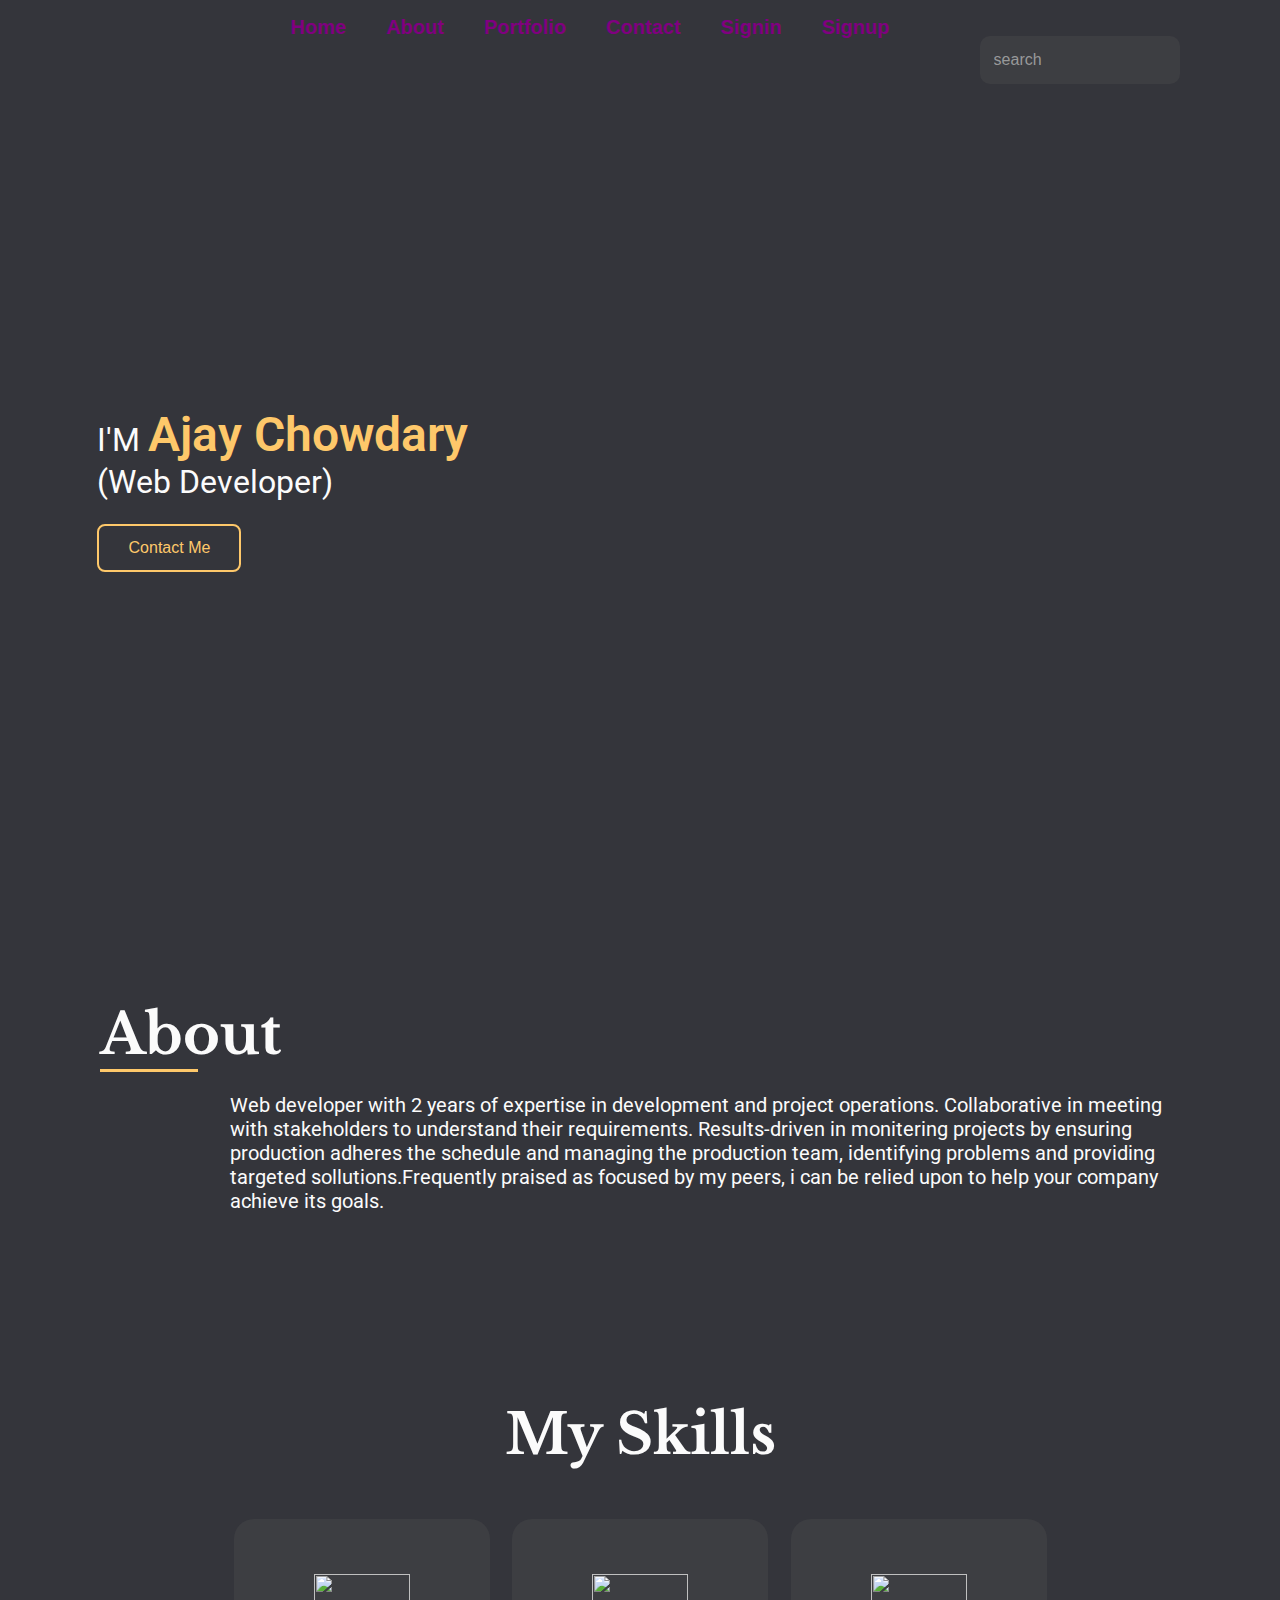
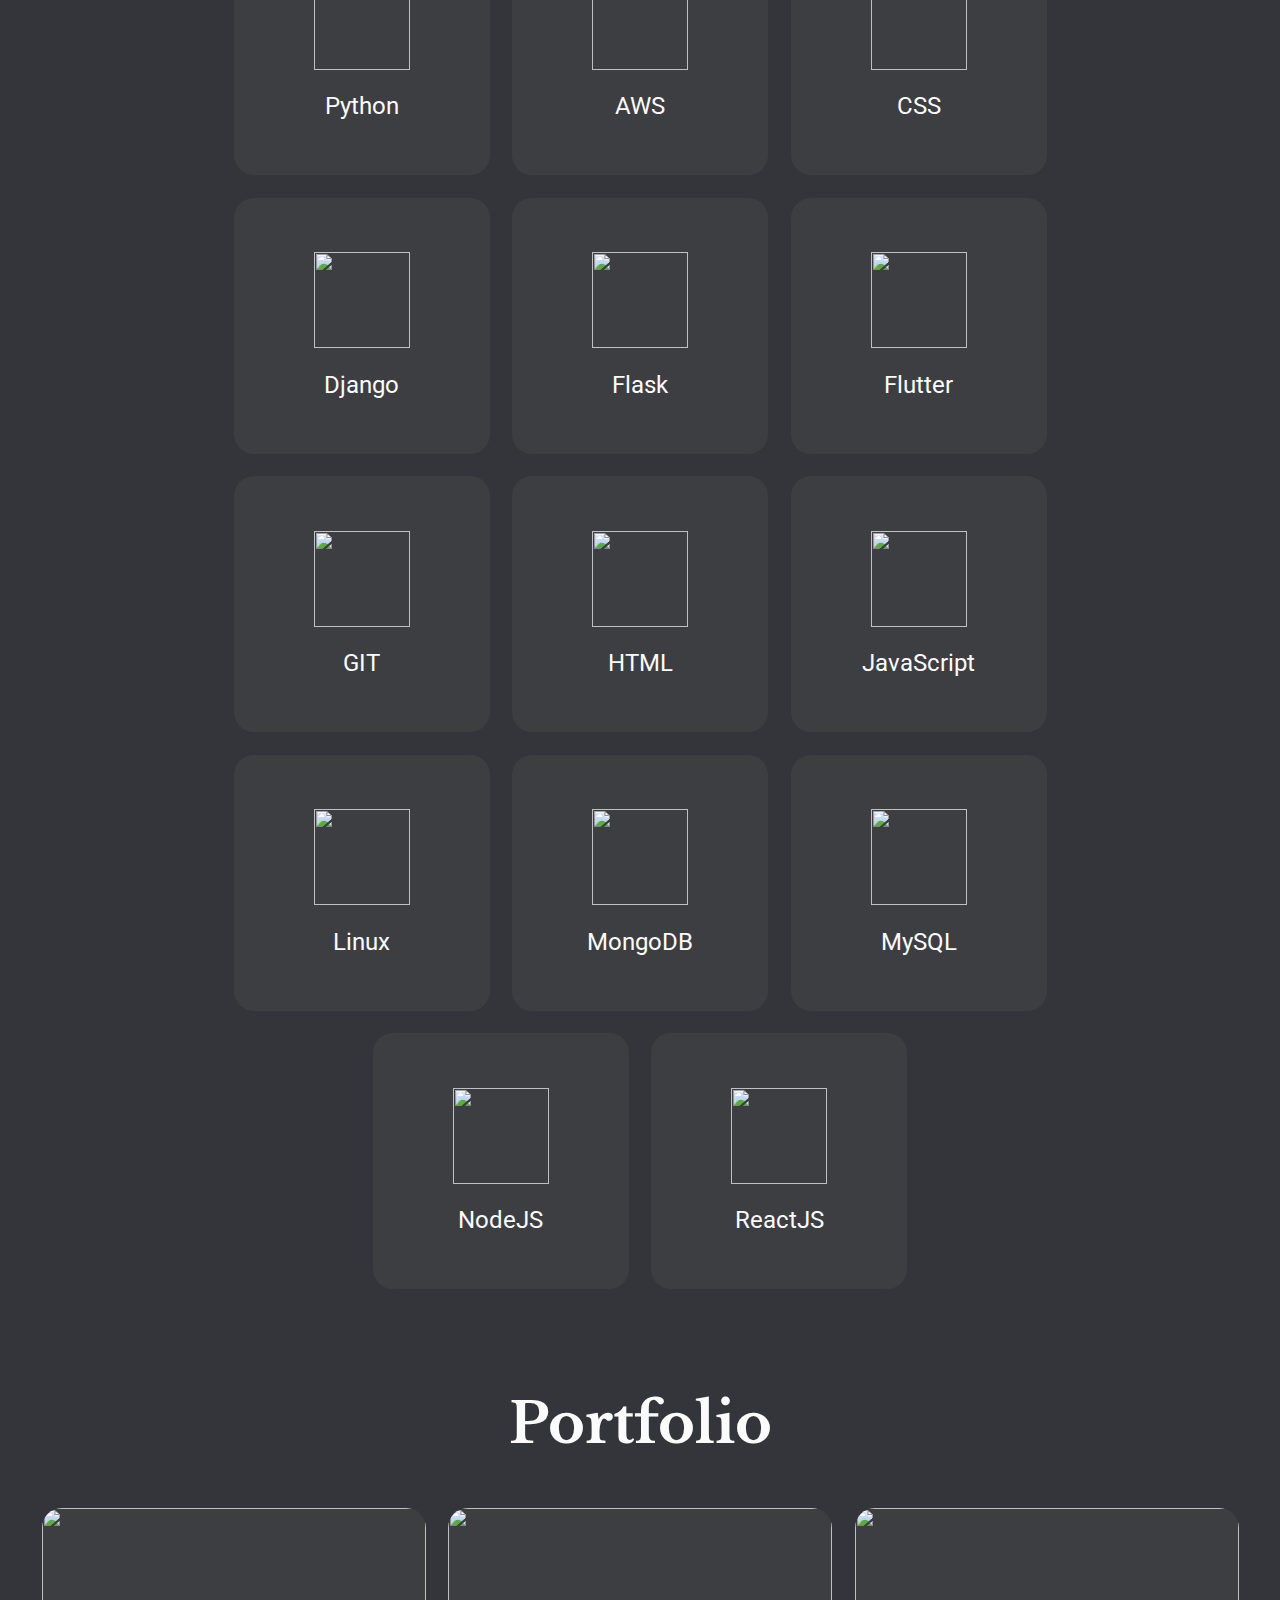
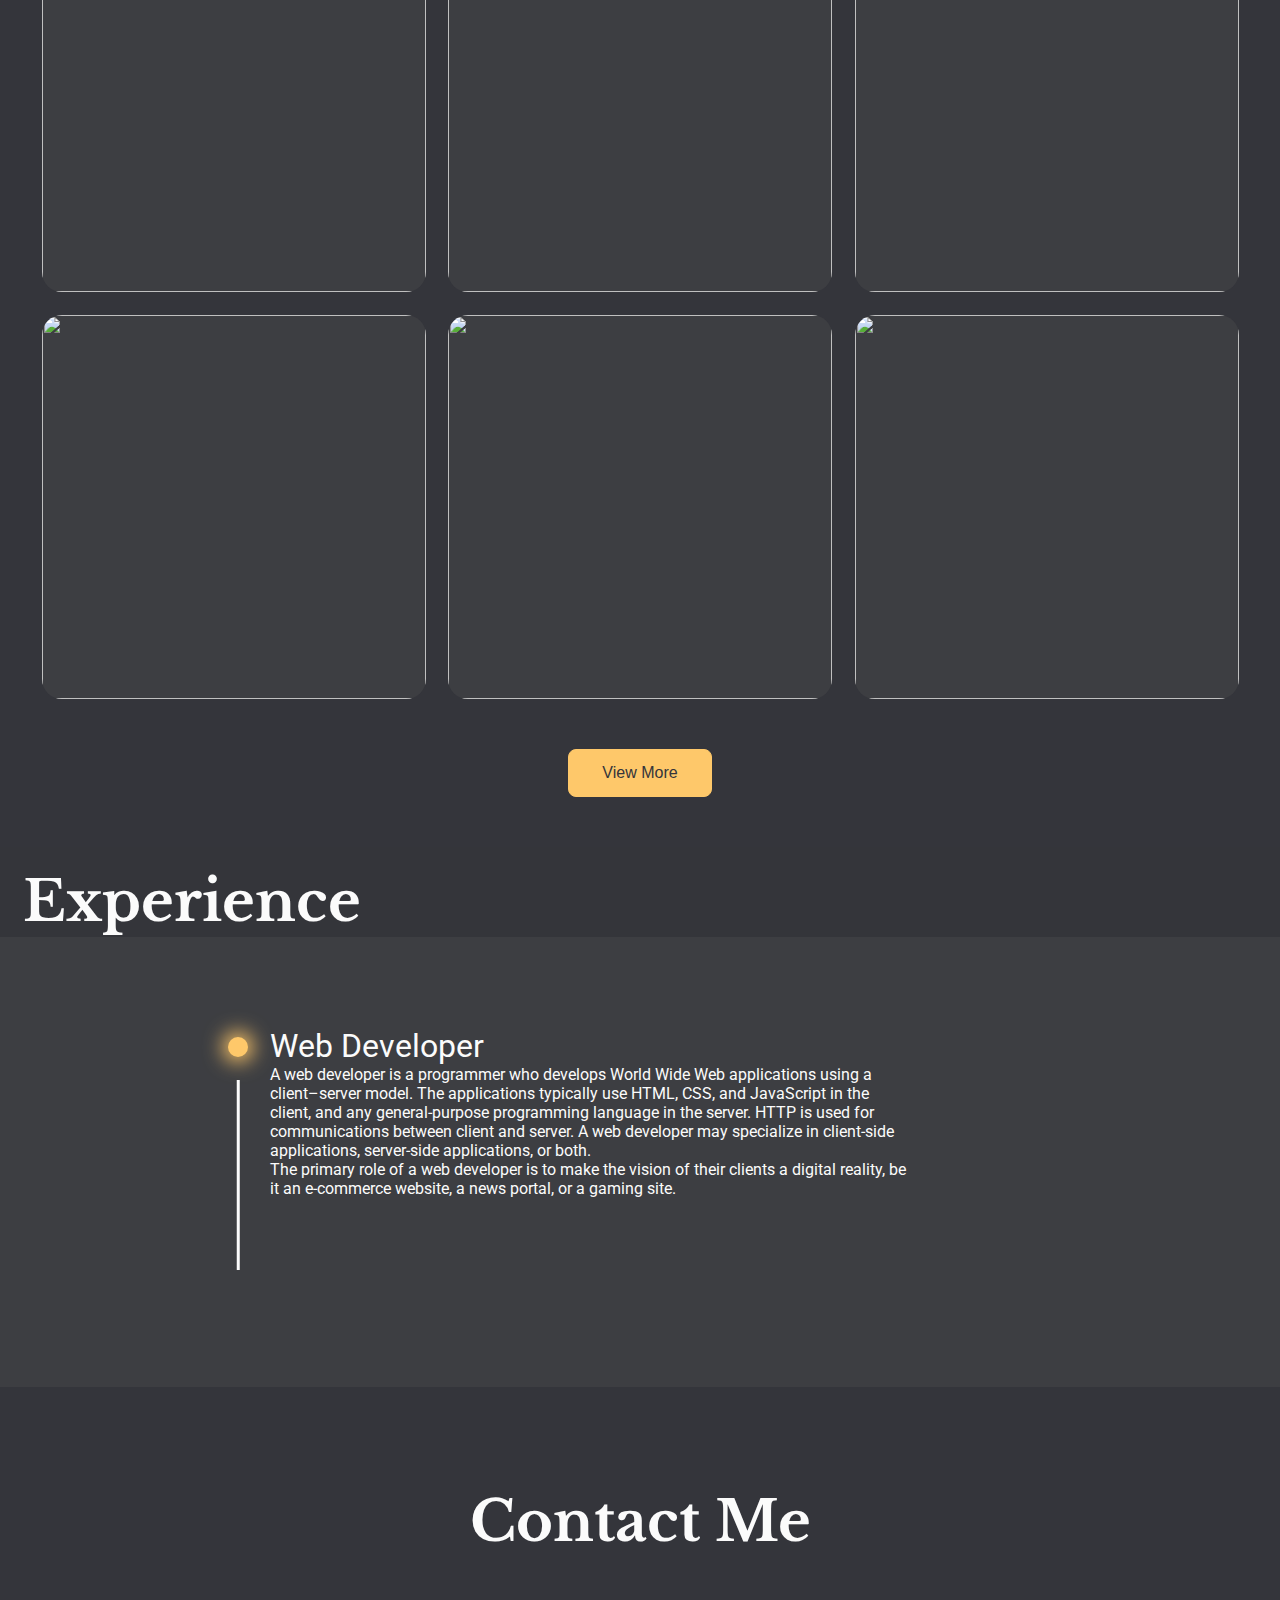
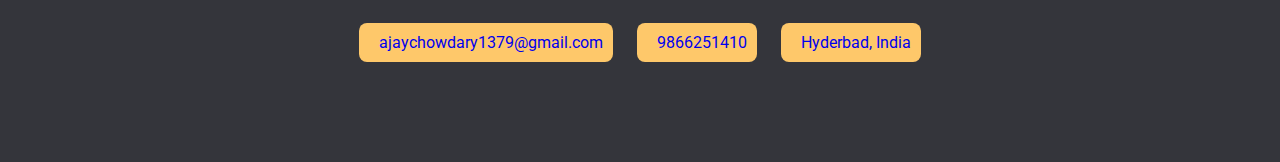
==== index.html @ 3f9e797d "Add files via upload" ====
<!DOCTYPE html>
<html lang="en">

<head>
    <meta charset="UTF-8">
    <meta name="viewport" content="width=device-width, initial-scale=1.0">
    <title>Portfolio Website</title>
    <link rel="stylesheet" href="style.css">
    <link href="https://cdn.jsdelivr.net/npm/remixicon@3.5.0/fonts/remixicon.css" rel="stylesheet">
</head>

<body>
    <header>
        <nav>
            <img src="#" alt="">
            <ul>
                <li><a href="index.html" style="color: purple;">Home</a></li>
                <li><a href="#about-loc" style="color: purple;">About</a></li>
                <li><a href="#portfolio-loc" style="color: purple;">Portfolio</a></li>
                 <li><a href="#contact-loc" style="color: purple;">Contact</a></li>
                <li><a href="login form.html" style="color: purple;" target="_blank">Signin</a></li>
                <li><a href="signup form.html" style="color: purple;" target="_blank">Signup</a></li>
            </ul>
            <div class="search">
                <input type="text" placeholder="search">
                <i class="ri-search-line"></i>
            </div>
        </nav>
        <div class="landing">
            <div class="intro">
                <h3>I'M <Span>Ajay Chowdary</Span><br>(Web Developer)</h3>
                <a href="#contact-loc">
                    <button>Contact Me</button>
                </a>
                  
                <!--<button>Contact Me</button>-->
            </div>
            <div class="socials">
               <!-- <div class="line"></div>-->
                <a style="text-decoration: none;" href="https://www.facebook.com" target="_blank"><i class="ri-facebook-circle-fill"></i></a>
                <a style="text-decoration: none;" href="https://www.youtube.com/@ajaymorampudi" target="_blank"><i class="ri-youtube-fill"></i></a>
                <a style="text-decoration: none;" href="https://github.com/ajay5310" target="_blank"><i class="ri-github-fill"></i></a>
                <a style="text-decoration: none;" href="https://wa.me/9866251410" target="_blank"><i class="ri-whatsapp-line"></i></a>
            </div>
        </div>
    </header>
    <section class="about" id="about-loc">
        <h1>About</h1>
        <div class="description">
            <div class="line"></div>
              <p><br>Web developer with 2 years of expertise in development and project operations.
                Collaborative in meeting with stakeholders to understand their requirements.
                Results-driven in monitering projects by ensuring production adheres the schedule and managing the production team,
                identifying problems and providing targeted sollutions.Frequently praised as focused by my peers,
                i can be relied upon to help your company achieve its goals.
            </p>
        </div>
    </section>
    <section class="skills">
        <h1>My Skills</h1>
        <div class="cards">
            <div class="skill-card">
                <img src="asset/python.svg" alt="">
                <h2>Python</h2>
            </div>
            <div class="skill-card">
                <img src="asset/amazon-web-services.svg" alt="">
                <h2>AWS</h2>
            </div>
            <div class="skill-card">
                <img src="asset/css.svg" alt="">
                <h2>CSS</h2>
            </div>
            <div class="skill-card">
                <img src="asset/django.svg" alt="">
                <h2>Django</h2>
            </div>
            <div class="skill-card">
                <img src="asset/flask.svg" alt="">
                <h2>Flask</h2>
            </div>
            <div class="skill-card">
                <img src="asset/flutter.svg" alt="">
                <h2>Flutter</h2>
            </div>
            <div class="skill-card">
                <img src="asset/git.svg" alt="">
                <h2>GIT</h2>
            </div>
            <div class="skill-card">
                <img src="asset/html.svg" alt="">
                <h2>HTML</h2>
            </div>
            <div class="skill-card">
                <img src="asset/js.svg" alt="">
                <h2>JavaScript</h2>
            </div>
            <div class="skill-card">
                <img src="asset/linux-96.png" alt="">
                <h2>Linux</h2>
            </div>
            <div class="skill-card">
                <img src="asset/mongodb.svg" alt="">
                <h2>MongoDB</h2>
            </div>
            <div class="skill-card">
                <img src="asset/mysql.svg" alt="">
                <h2>MySQL</h2>
            </div>
            <div class="skill-card">
                <img src="asset/nodejs.svg" alt="">
                <h2>NodeJS</h2>
            </div>
            <div class="skill-card">
                <img src="asset/react.svg" alt="">
                <h2>ReactJS</h2>
            </div>
        </div>
    </section>
    <section class="portfolio" id="portfolio-loc">
        <h1>Portfolio</h1>
        <div class="portfolio-cards">
            <div class="portfolio-card">
                <img src="asset/images/aperture-vintage-HF1IO60tQdc-unsplash.jpg" alt="">
                <div class="overlay">
                    <h3>Amazon Scrapper</h3>
                   <!-- <p>Lorem ipsum dolor sit amet consectetur adipisicing elit. Officia, laudantium!</p>-->
                    <button>See More -></button>
                </div>
            </div>
            <div class="portfolio-card">
                <img src="asset/images/martin-martz-3_x1FRGAEwY-unsplash.jpg" alt="">
                <div class="overlay">
                    <h3>Facebook Scrapper</h3>
                    <!--<p>Lorem ipsum dolor sit amet consectetur adipisicing elit. Officia, laudantium!</p>-->
                    <button>See More -></button>
                </div>
            </div>
            <div class="portfolio-card">
                <img src="asset/images/vimal-s-bVplevb7Bhk-unsplash.jpg" alt="">
                <div class="overlay">
                    <h3>Google Scrapper</h3>
                   <!-- <p>Lorem ipsum dolor sit amet consectetur adipisicing elit. Officia, laudantium!</p>-->
                    <button>See More -></button>
                </div>
            </div>
            <div class="portfolio-card">
                <img src="asset/images/warren-umoh-K7M7dQO-HrA-unsplash.jpg" alt="">
                <div class="overlay">
                    <h3>Twitter Scrapper</h3>
                    <!--<p>Lorem ipsum dolor sit amet consectetur adipisicing elit. Officia, laudantium!</p>-->
                    <button>See More -></button>
                </div>
            </div>
            <div class="portfolio-card">
                <img src="asset/images/warren-umoh-pnMjGMOs2Xw-unsplash.jpg" alt="">
                <div class="overlay">
                    <h3>LinkedIn Scrapper</h3>
                    <!--<p>Lorem ipsum dolor sit amet consectetur adipisicing elit. Officia, laudantium!</p>-->
                    <button>See More -></button>
                </div>
            </div>
            <div class="portfolio-card">
                <img src="asset/images/warren-umoh-VL12rhr4mi0-unsplash.jpg" alt="">
                <div class="overlay">
                    <h3>YouTube Scrapper</h3>
                    <!--<p>Lorem ipsum dolor sit amet consectetur adipisicing elit. Officia, laudantium!</p>-->
                    <button>See More -></button>
                </div>
            </div>
        </div>
        <Button>View More</Button>
    </section>
    <section class="experience">
        <div class="darker-div"></div>
        <h1>Experience</h1>
        <div class="lighter-div">
            <div class="exp">
                <h2>Web Developer</h2>
                <div class="exp-desc">
                    
                    <p>A web developer is a programmer who develops World Wide Web applications using 
                        a client–server model. The applications typically use HTML, CSS, and JavaScript
                         in the client, and any general-purpose programming language in the server. 
                         HTTP is used for communications between client and server. 
                         A web developer may specialize in client-side applications, 
                         server-side applications, or both.<br>The primary role of a web developer is 
                         to make the vision of their clients a digital reality, 
                         be it an e-commerce website, a news portal, or a gaming site.</p>
                </div>
            </div>
           <!-- <div class="exp">
                <h2>Senior Python Developer</h2>
                <div class="exp-desc">
                    <h3>Scottech, Toledo</h3>
                    <p>Lorem ipsum dolor sit amet, consectetur adipisicing elit. Inventore, repellat! Mollitia nostrum,
                        dolor repellat deleniti officiis voluptatem quas labore cupiditate iure ullam doloribus aliquam
                        voluptates. Ratione earum reprehenderit iure, esse assumenda minima vero delectus consequuntur.
                        Laborum eligendi nisi, doloremque, ab sint id enim in vel molestias, nihil vero suscipit a?
                        Lorem ipsum dolor sit amet, consectetur adipisicing elit. Inventore, repellat! Mollitia nostrum,
                        dolor repellat deleniti officiis voluptatem quas labore cupiditate iure ullam doloribus aliquam
                        voluptates. Ratione earum reprehenderit iure, esse assumenda minima vero delectus consequuntur.
                        Laborum eligendi nisi, doloremque, ab sint id enim in vel molestias, nihil vero suscipit a?</p>
                </div>
            </div>-->
        </div>
    </section>
    <section class="contact-me" id="contact-loc">
        <h1>Contact Me</h1>
        <div class="contact">
            <div class="contact-card">
                <i class="ri-message-3-line"></i>
               <a href="mailto:ajaychowdary1379@gmail.com" style="text-decoration: none;"><p>ajaychowdary1379@gmail.com</p></a>
            </div>
            <div class="contact-card">
                <i class="ri-phone-line"></i>
               <a href="tel:9866251410" style="text-decoration: none;" target="_blank"><p>9866251410</p></a>
            </div>
            <div class="contact-card">
                <i class="ri-map-pin-3-line"></i>
               <a href="https://www.google.com/maps/place/Kukatpally,+Hyderabad,+Telangana/@17.4892741,78.3635457,13z/data=!3m1!4b1!4m6!3m5!1s0x3bcb91ec0162f43d:0x3288c6fe4358cf48!8m2!3d17.4875418!4d78.3953462!16zL20vMDg0ZzJo?entry=ttu" target="_blank" style="text-decoration: none;"><p>Hyderbad, India</p></a>
            </div>
        </div>
    </section>
    <script src="script.js"></script>
</body>

</html>
---- style.css ----
@import url("https://fonts.googleapis.com/css2?family=Libre+Baskerville:ital,wght@0,400;0,700;1,400&family=Roboto:wght@100;300;400;500;700;900&display=swap");
* {
  padding: 0;
  margin: 0;
  box-sizing: border-box;
}

html {
  scroll-behavior: smooth;
  overflow-x: hidden;
}

body {
  padding: 0;
  margin: 0;
  font-family: "Roboto", sans-serif;
  background-color: #34353b;
}

header {
  height: 100vh;
  padding: 36px 100px;
  background-image: url(asset/ajay.jpg);
  background-position: center;
  background-size: cover;
  background-repeat: no-repeat;
  width: 100vw;
  background-attachment: fixed;
}

header nav {
  display: flex;
  justify-content: space-between;
  align-items: right;
  /*position: fixed;*/
  width: 100%;
  z-index: 99;
}

header nav img {
  height: auto;
  width: 100px;
  object-fit: contain;
  /*filter: invert(-70%) sepia(-96%) saturate(-558%) hue-rotate(-359deg)
    brightness(-103%) contrast(-106%);*/
    cursor: pointer;
}

header nav ul {
  display: flex;
}

header nav ul li {
  list-style: none;
  margin: -20px 20px;
}

header nav ul li a {
  color: #98999a;
  text-decoration: none;
  transition: all ease 0.5s;
  font-size: 20px;
  font-weight: bold;
  font-family: 'Gill Sans', 'Gill Sans MT', Calibri, 'Trebuchet MS', sans-serif;
}

header nav ul li a:hover {
  color: #fbfbfb;
}

header nav ul li .active {
  color: #fbfbfb;
}

header nav .search {
  height: 48px;
  width: 200px;
  background-color: #3d3e42;
  display: flex;
  align-items: center;
  justify-content: space-around;
  padding: 4px;
  border-radius: 10px;
}

header nav .search input {
  border: none;
  background-color: transparent;
  width: 80%;
  color: #fbfbfb;
  outline: none;
}

header nav .search input:focus {
  border: none;
  outline: none;
}

header nav .search input::placeholder {
  color: #98999a;
  font-size: 16px;
}

header nav .search i {
  color: #98999a;
}

.landing {
  display: flex;
  height: 90vh;
  background-color: transparent;
  align-items: center;
  justify-content: space-between;
}

.landing .intro {
  display: flex;
  flex-direction: column;
}

.landing .intro h3 {
  color: #fbfbfb;
  font-weight: 400;
  font-size: 32px;
  margin-left: -0.2vw;
}

.landing .intro h3 span {
  color: #fec86a;
  font-weight: 600;
  font-size: 3.0rem;
}

.intro button {
  height: 48px;
  width: 144px;
  margin-top: 2.5vh;
  margin-left: -0.2vw;
  background-color: transparent;
  border: 2px solid #fec86a;
  border-radius: 8px;
  color: #fec86a;
  font-size: 16px;
  transition: all ease 0.5s;
}

.intro button:hover {
  background-color: #fec86a;
  color: #34353b;
}

.socials {
  display: flex;
  flex-direction: column;
  gap: 30px;
  align-items: center;
  margin-top: 30vh;
}

.socials .line {
  background-color: #fec86a;
  height: 15vh;
  width: 2.5px;
}

.socials i/*:hover*/{
  color: purple;
  font-size: 36px;
 /* box-shadow: 0px 0px 5px,
  0px 0px 30px,0px 0px 90px;*/
}

.about {
  height: 50vh;
  width: 100vw;
  padding: 100px;
}

.about h1 {
  font-size: 56px;
  font-weight: 700;
  color: #fbfbfb;
  font-family: "Libre Baskerville", serif;
}

.about .description {
  display: flex;
  align-items: start;
}

.about .description .line {
  height: 2.5px;
  width: 400px;
  background-color: #fec86a;
  margin-right: 32px;
}

.about .description p {
  color: #fbfbfb;
  font-size: 20px;
}

.about .description p span {
  color: #fec86a;
}

.skills {
  display: flex;
  flex-direction: column;
  align-items: center;
  justify-content: center;
  padding: 50px 100px;
}

.skills h1 {
  font-size: 56px;
  font-weight: 700;
  color: #fbfbfb;
  font-family: "Libre Baskerville", serif;
}

.cards {
  display: flex;
  align-items: center;
  width: 100%;
  flex-wrap: wrap;
  justify-content: center;
  margin-top: 50px;
  gap: 2.5vh;
}

.skill-card {
  height: 20vw;
  width: 20vw;
  background-color: #3d3e42;
  border-radius: 20px;
  display: flex;
  flex-direction: column;
  overflow: hidden;
  align-items: center;
  justify-content: center;
  gap: 2.5vh;
  transition: all ease 0.5s;
}

.skill-card:hover {
  background-color: #fec86a;
}

.skill-card img {
  height: 7.5vw;
  width: 7.5vw;
  object-fit: contain;
}

.skill-card h2 {
  font-size: 24px;
  font-weight: 400;
  color: #fbfbfb;
}

.portfolio {
  display: flex;
  flex-direction: column;
  align-items: center;
  justify-content: center;
  padding: 50px 100px;
}

.portfolio h1 {
  font-size: 56px;
  font-weight: 700;
  color: #fbfbfb;
  font-family: "Libre Baskerville", serif;
}

.portfolio-cards {
  display: grid;
  grid-template-columns: auto auto auto;
  margin-top: 50px;
  gap: 2.5vh;
}

.portfolio-card {
  position: relative;
  height: 30vw;
  width: 30vw;
  background-color: #3d3e42;
  border-radius: 20px;
  overflow: hidden;
  align-items: center;
  justify-content: center;
  gap: 2.5vh;
  transition: all ease 0.5s;
}

.portfolio-card img {
  position: relative;
  height: 30vw;
  width: 30vw;
  object-fit: cover;
}

.portfolio-card .overlay {
  position: absolute;
  top: 50%;
  left: 50%;
  transform: translate(-50%, -50%);
  display: flex;
  flex-direction: column;
  gap: 2.5vh;
  height: 30vw;
  width: 30vw;
  background-color: #34353ba2;
  align-items: center;
  justify-content: center;
  padding: 24px;
  opacity: 0;
  transition: all ease 0.5s;
}

.portfolio-card .overlay h3 {
  color: #fbfbfb;
  font-size: 24px;
}

.portfolio-card .overlay p {
  color: #fbfbfb;
  font-size: 16px;
  text-align: center;
}

.portfolio-card .overlay button {
  height: 36px;
  width: 108px;
  background-color: #fec86a;
  border: 1px solid #fec86a;
  border-radius: 8px;
  color: #34353b;
  font-size: 12px;
  transition: all ease 0.5s;
  cursor: pointer;
}

.portfolio-card .overlay:hover {
  opacity: 1;
}

.portfolio button {
  margin-top: 50px;
  height: 48px;
  width: 144px;
  background-color: #fec86a;
  border: 1px solid #fec86a;
  border-radius: 8px;
  color: #34353b;
  font-size: 16px;
  font-weight: 500;
  cursor: pointer;
  transition: all ease 0.5s;
}

.portfolio button:hover {
  background-color: #cc9e4e;
}

.experience {
  display: flex;
  flex-direction: column;
  /* height: 100vh; */
  width: 100vw;
  position: relative;
  align-items: center;
  justify-content: center;
}

.darker-div {
  background-color: #34353a;
  width: 100vw;
  height: 10vh;
}

.experience h1 {
  position: absolute;
  color: #fbfbfb;
  font-size: 56px;
  font-family: "Libre Baskerville", serif;
  transform: translate(-50%, -50%);
  top: 10%;
  left: 15%;
}

.lighter-div {
  background-color: #3d3e42;
  width: 100vw;
  /* height: 90vh; */
  padding: 10vh;
  display: flex;
  flex-direction: column;
  gap: 50px;
}

.lighter-div .exp {
  height: 30vh;
  width: 50vw;
  position: relative;
  margin-left: 20vh;
}

.exp h2 {
  color: #fbfbfb;
  font-size: 32px;
  font-weight: 400;
}

.exp h2::before {
  content: "";
  height: 20px;
  width: 20px;
  color: #fec86a;
  background-color: #fec86a;
  position: absolute;
  transform: translate(-50%, -50%);
  top: 7.5%;
  left: -5%;
  border-radius: 50%;
  box-shadow: 0px 0px 20px 5px #fec86a;
}

.exp-desc::before {
  content: "";
  height: 190px;
  width: 2.5px;
  background-color: #fbfbfb;
  position: absolute;
  transform: translate(-50%, -50%);
  top: 55%;
  left: -5%;
}
.exp-desc h3 {
  color: #fbfbfb;
  font-size: 20px;
  font-weight: 400;
  margin: 10px 0;
}

.exp-desc p {
  color: #fbfbfb;
  font-size: 16;
  font-weight: 400;
}

.contact-me {
  width: 100vw;
  padding: 100px;
  display: flex;
  flex-direction: column;
  align-items: center;
  justify-content: center;
}

.contact-me h1 {
  font-size: 56px;
  color: #fbfbfb;
  font-family: "Libre Baskerville", serif;
  font-weight: 700;
}

.contact {
  display: flex;
  gap: 24px;
}

.contact-card {
  background-color: #fec86a;
  padding: 10px;
  border-radius: 8px;
  display: flex;
  gap: 10px;
  margin-top: 7.5vh;
  
}
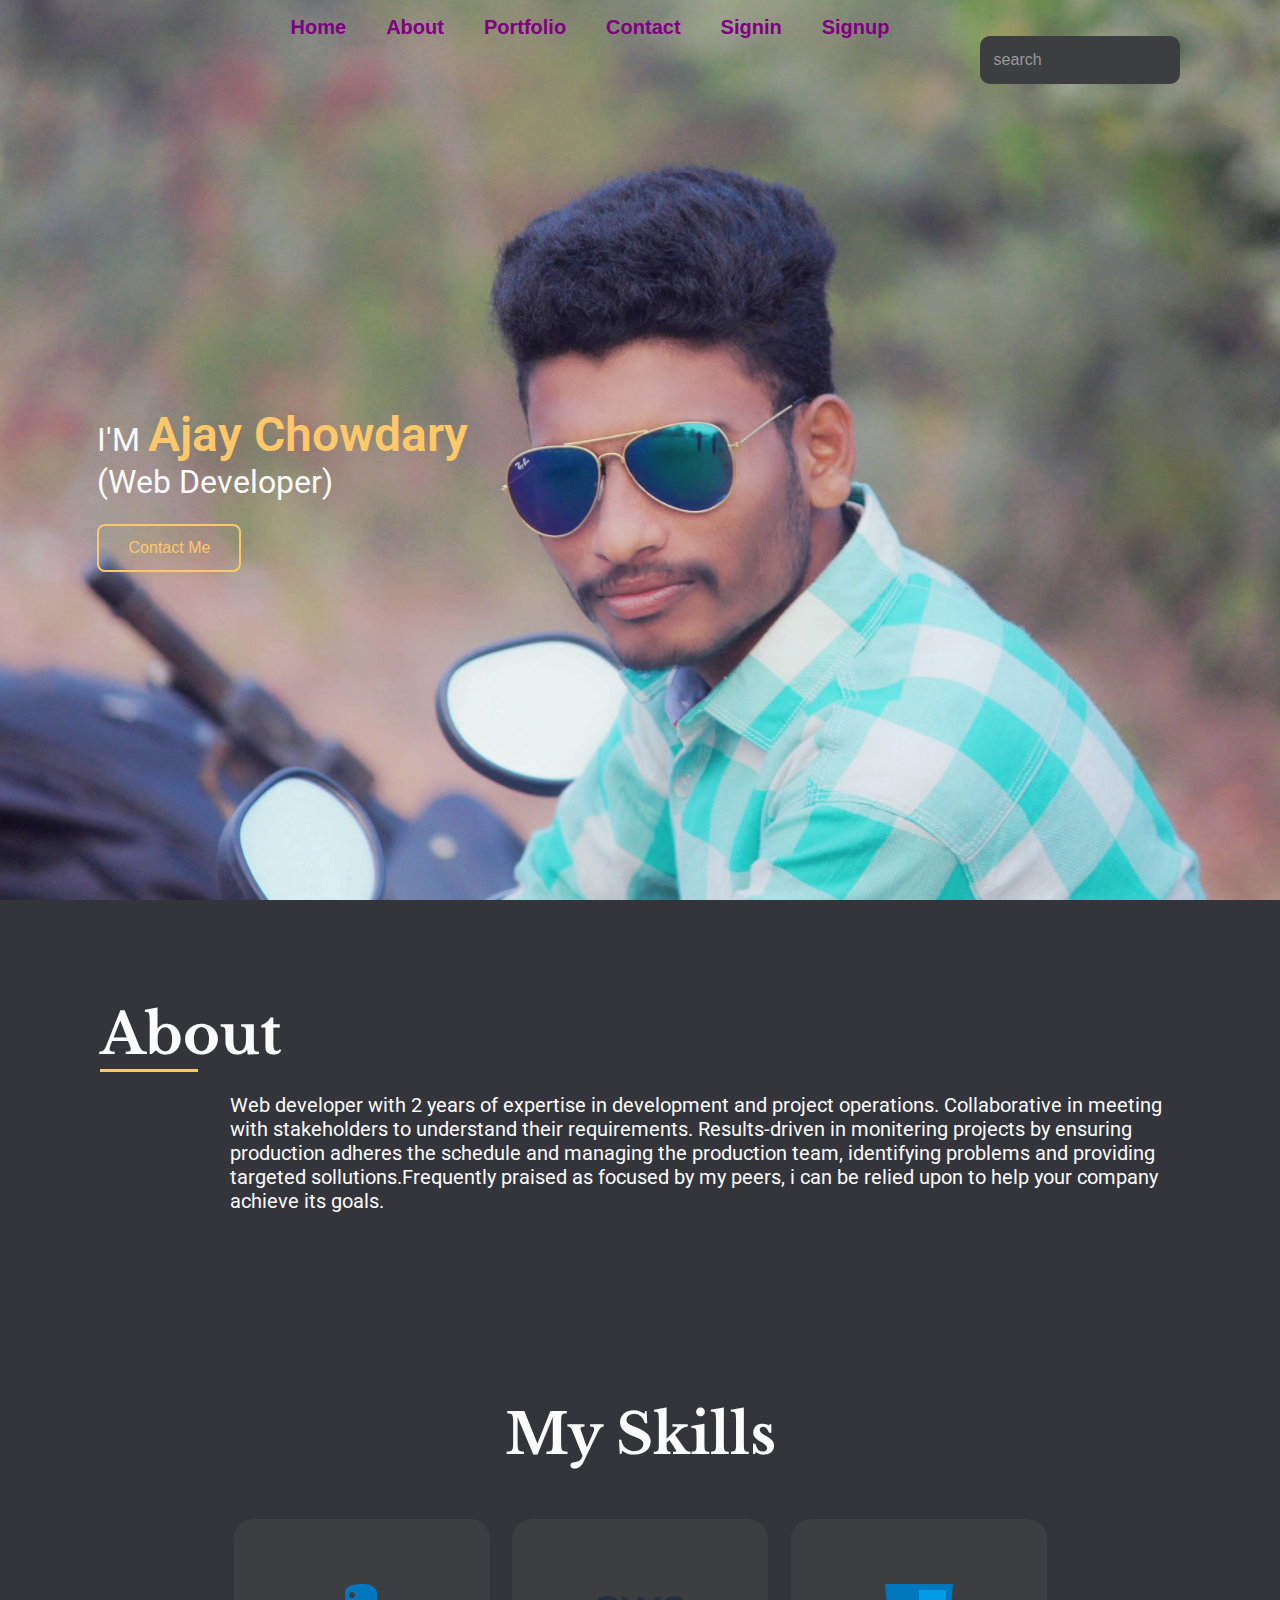
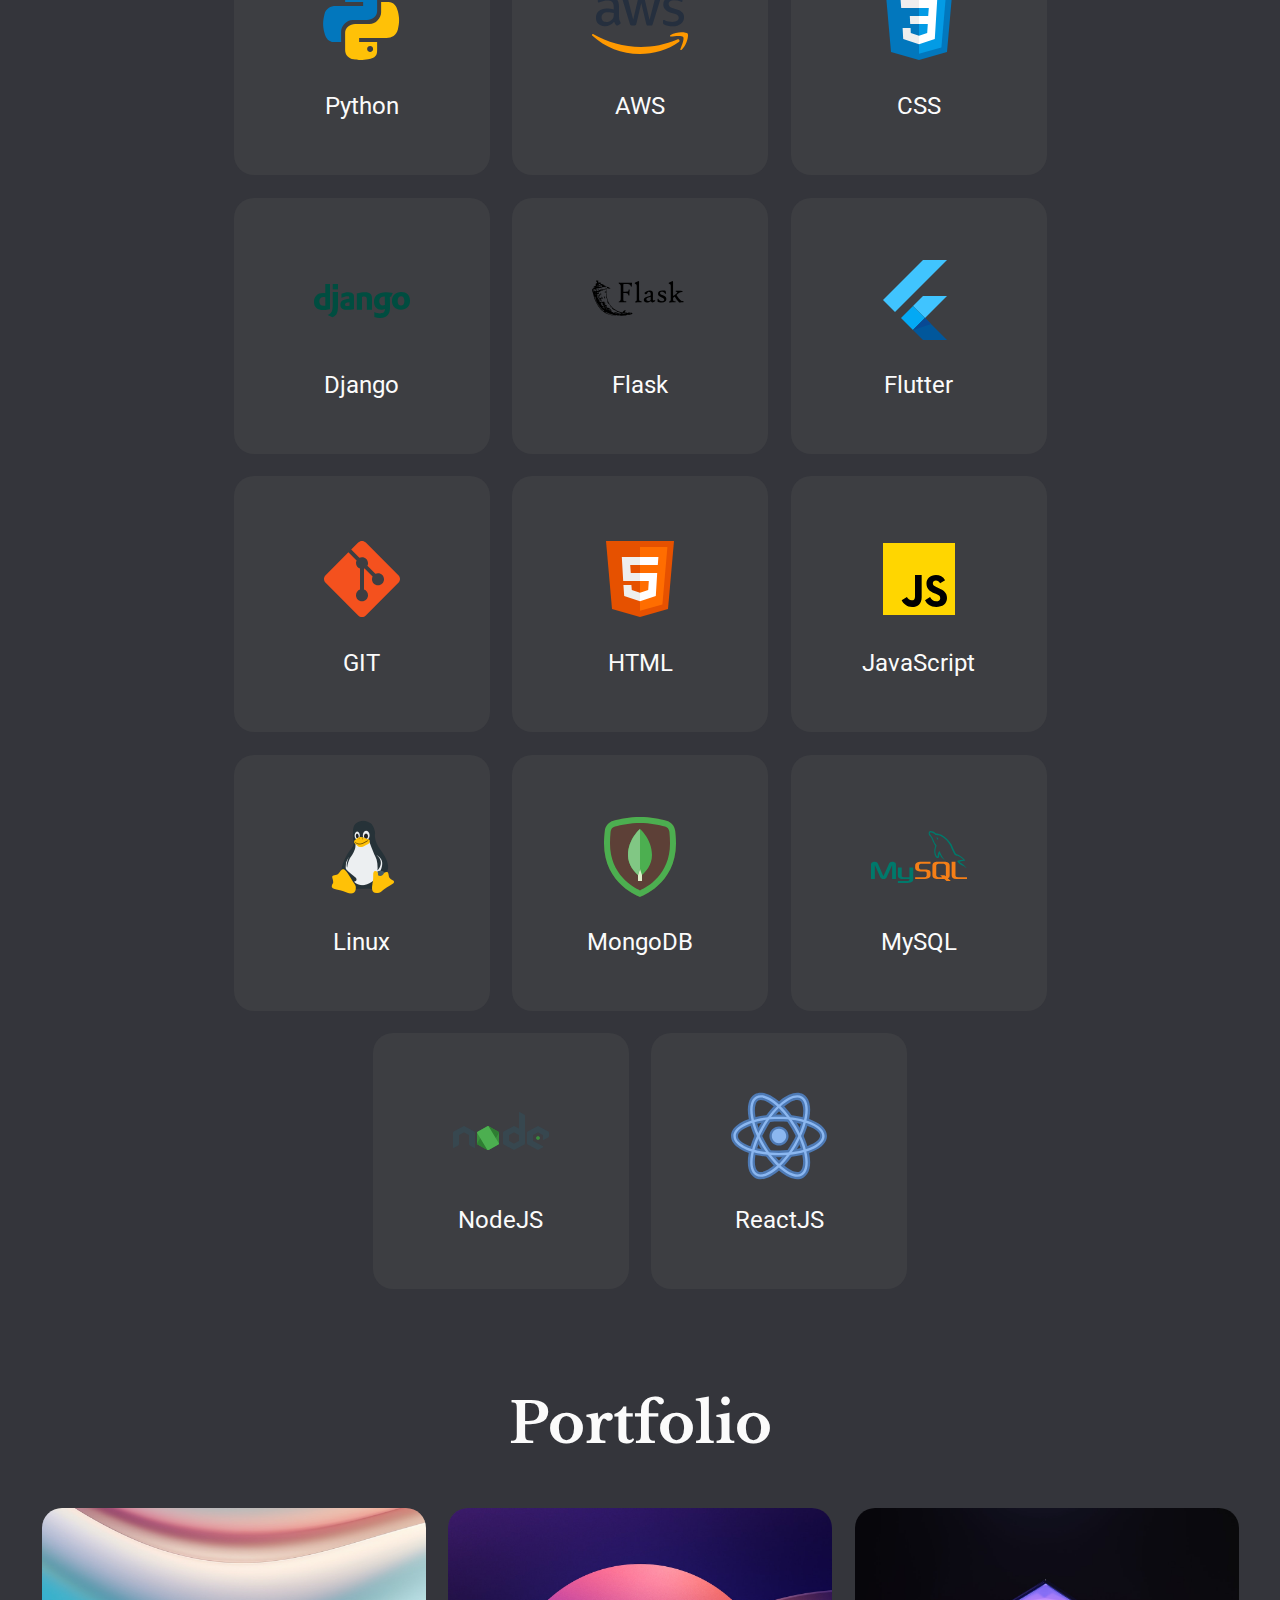
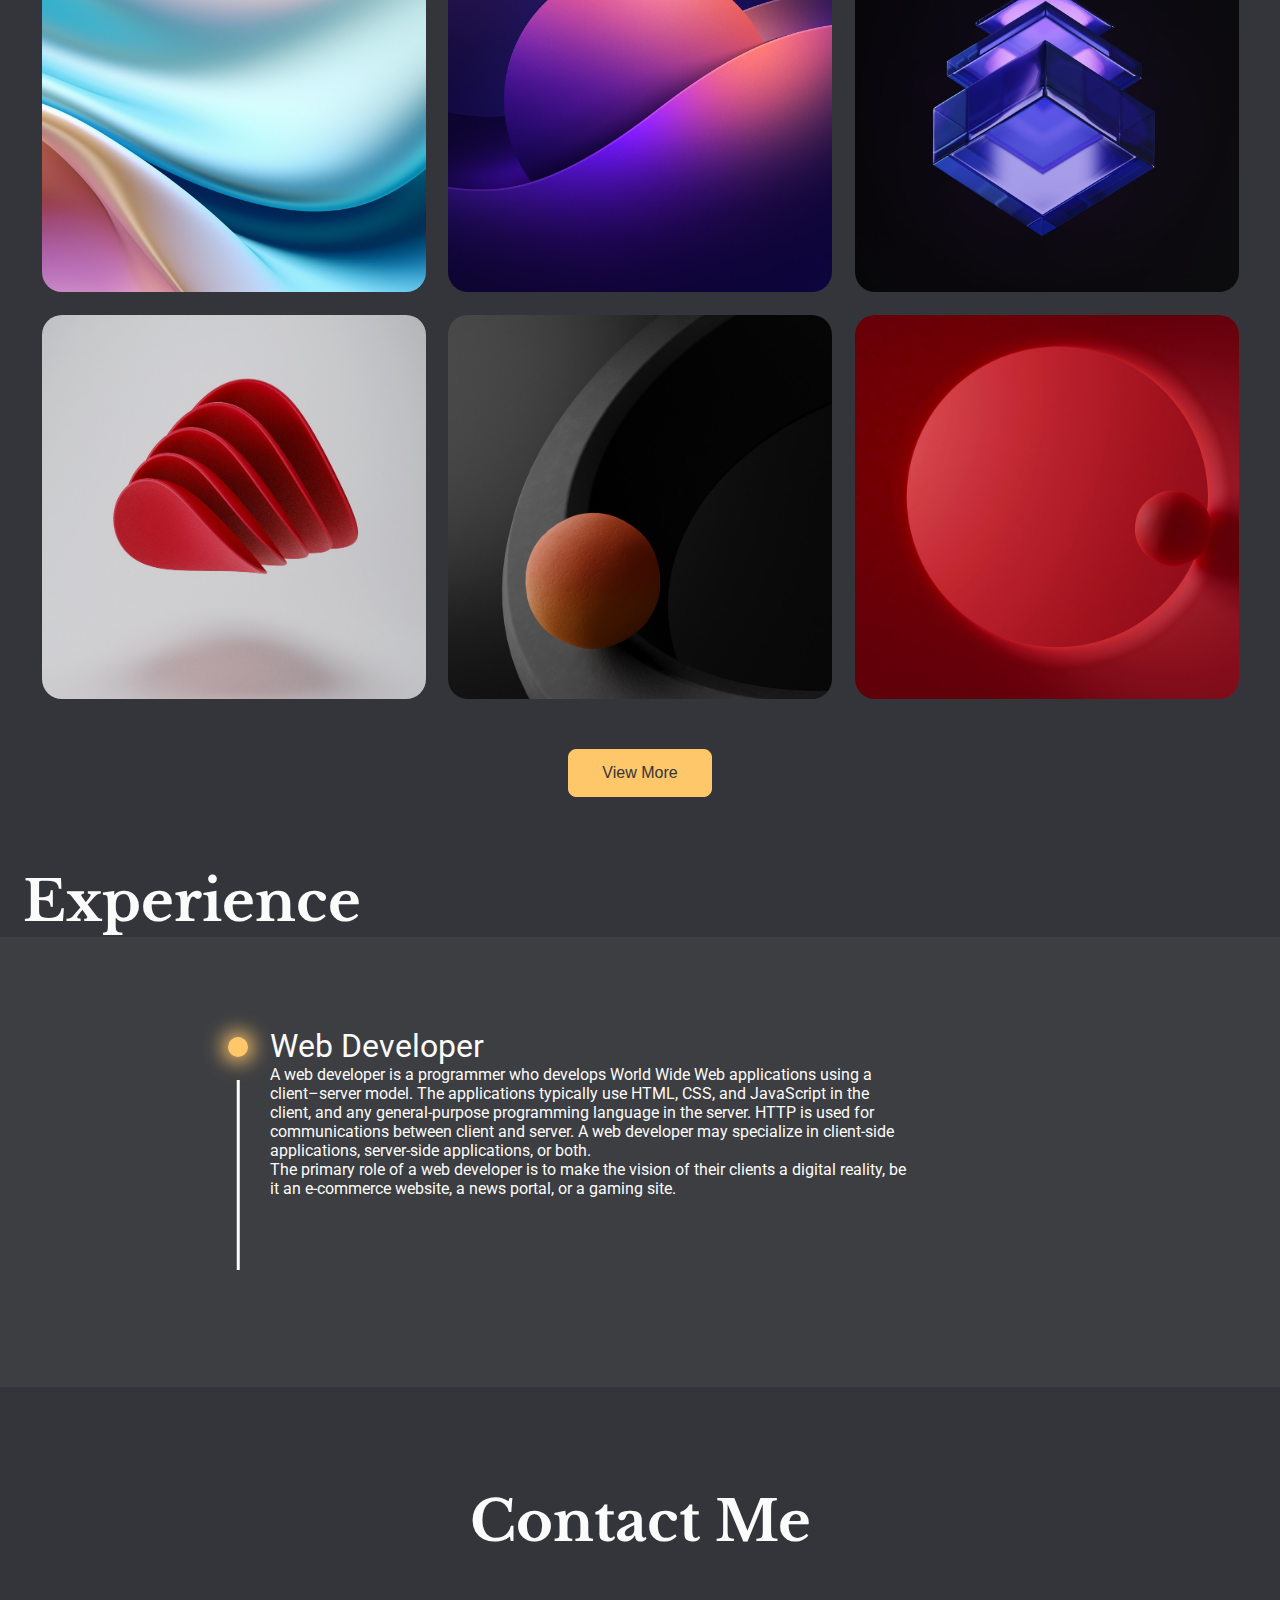
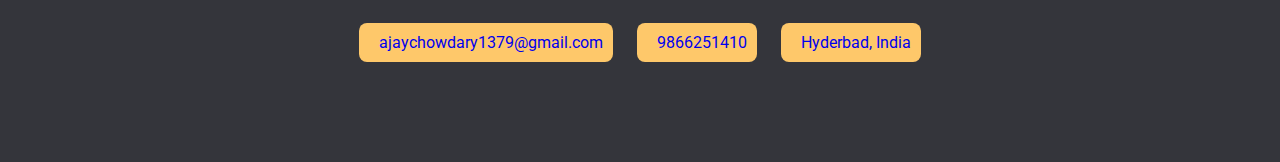
==== commit 92bf1a61: "index.html" ====
--- a/index.html
+++ b/index.html
@@ -1,6 +1,8 @@
 <!DOCTYPE html>
 <html lang="en">
-
+<title>Portfolio</title>
+    <meta charset="UTF-8">
+    <meta name="viewport" content="width=device-width, initial-scale=1.0">
 <head>
     <meta charset="UTF-8">
     <meta name="viewport" content="width=device-width, initial-scale=1.0">
@@ -225,4 +227,4 @@
     <script src="script.js"></script>
 </body>
 
-</html>+</html>
